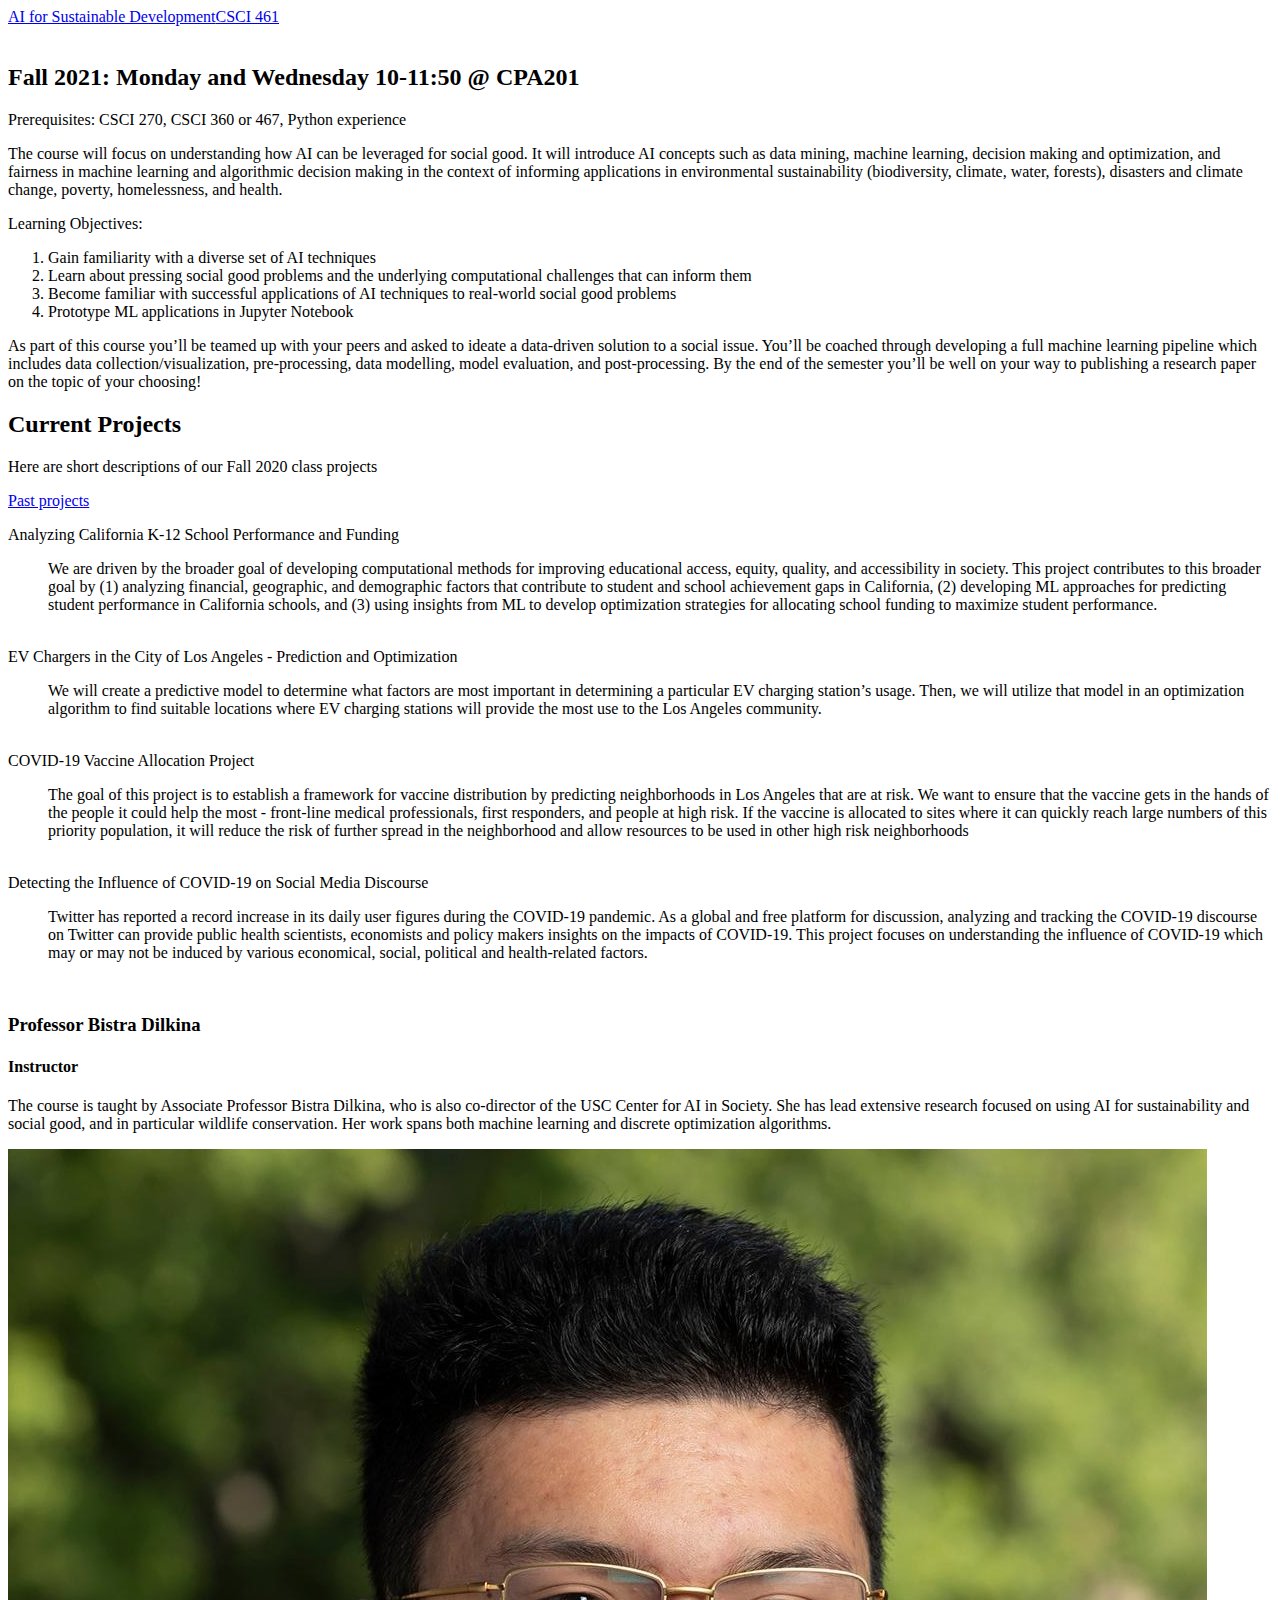
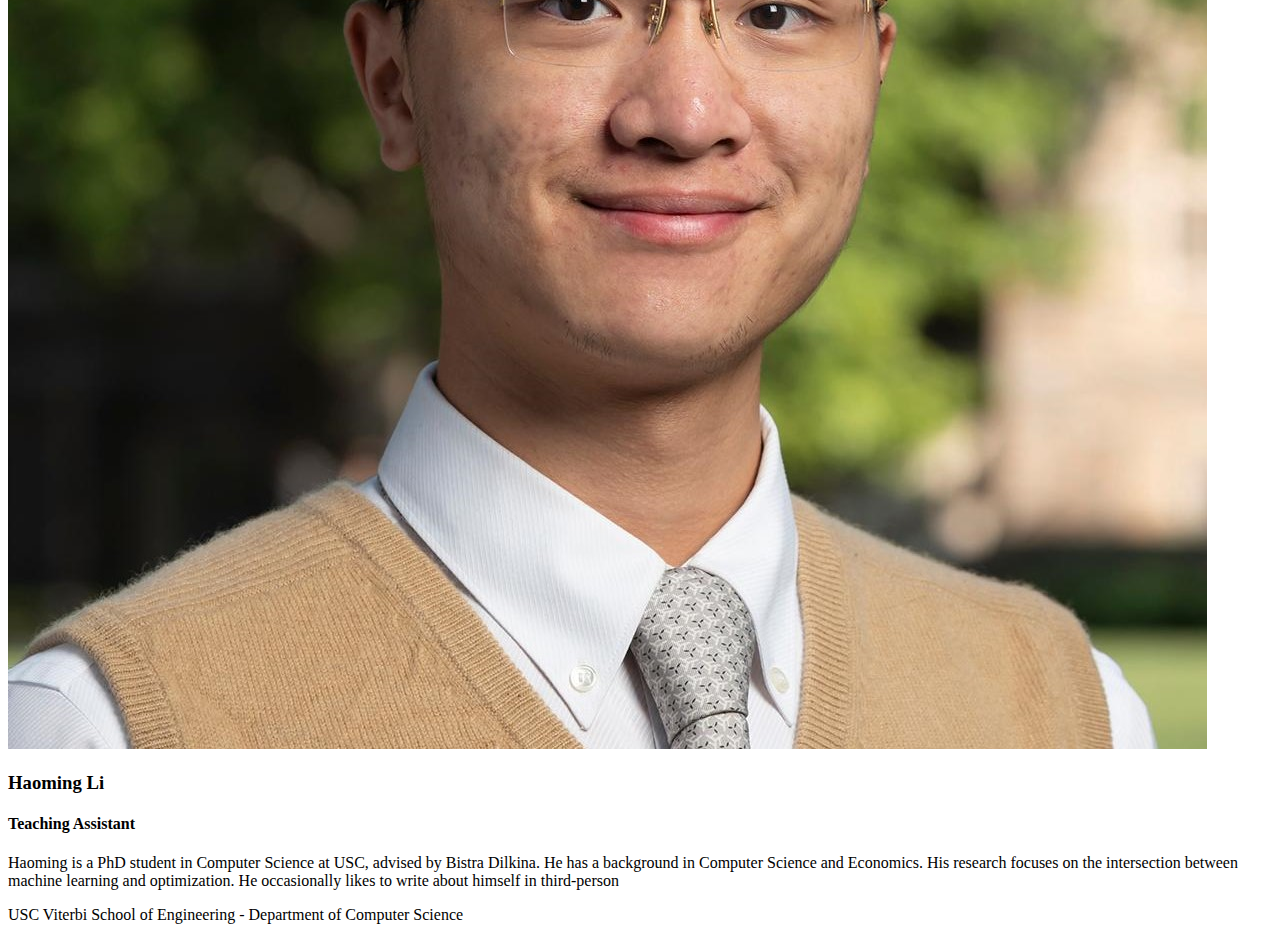
==== index.html @ c56ba280 "Update index.html" ====
<!DOCTYPE HTML>
<!--
	Caminar by TEMPLATED
	templated.co @templatedco
	Released for free under the Creative Commons Attribution 3.0 license (templated.co/license)
-->
<html>
	<head>
		<title>AI for Sustainable Development</title>
		<meta charset="utf-8" />
		<meta name="viewport" content="width=device-width, initial-scale=1" />
		<link rel="stylesheet" href="assets/css/main.css" />
		<link rel="icon" href="https://www.usc.edu/wp-content/themes/usc-homepage-2017/assets/images/favicon.ico?v=4.3.11" type="image/png" />
	</head>
	<body>

		<!-- Header -->
			<header id="header">
				<div class="logo"><a href="#">AI for Sustainable Development<span>CSCI 461</span></a></div>
			</header>

		<!-- Main -->
			<section id="main">
				<div class="inner">

				<!-- One -->
					<section id="one" class="wrapper style1">

						<div class="image fit flush">
							<img src="images/pic02.jpg" alt="" />
						</div>
						<header class="special">
							<h2>Fall 2021: Monday and Wednesday 10-11:50 &#64; CPA201</h2>
							<p>Prerequisites: CSCI 270, CSCI 360 or 467, Python experience</p>
						</header>
						<div class="content">
							<p>The course will focus on understanding how AI can be leveraged for social good. It will introduce AI concepts such as data mining, machine learning, decision making and optimization, and fairness in machine learning and algorithmic decision making in the context of informing applications in environmental sustainability (biodiversity, climate, water, forests), disasters and climate change, poverty, homelessness, and health. </p>
							<div>
								Learning Objectives:
								<ol>
									<li>Gain familiarity with a diverse set of AI techniques</li>
									<li>Learn about pressing social good problems and the underlying computational challenges that can inform them</li>
									<li>Become familiar with successful applications of AI techniques to real-world social good problems</li>
									<li>Prototype ML applications in Jupyter Notebook</li>
								</ol>
							</div>
							<p>As part of this course you’ll be teamed up with your peers and asked to ideate a data-driven solution to a social issue. You’ll be coached through developing a full machine learning pipeline which includes data collection/visualization, pre-processing, data modelling, model evaluation, and post-processing. By the end of the semester you’ll be well on your way to publishing a research paper on the topic of your choosing! </p>
<!-- 							<a href="https://forms.gle/Pb28NyKMxwe5iEVS7" class="button special">Request D-Clearance</a> -->
						</div>
					</section>

				<!-- Two -->
					<section id="two" class="wrapper style2">
						<header>
							<h2>Current Projects</h2>
							<p>Here are short descriptions of our Fall 2020 class projects</p>
							<p><a href='https://csci499.github.io/past_projects.html'>Past projects</a></p>
						</header>
<!-- 						<h4>Definition</h4> -->
						<dl>
							<dt>Analyzing California K-12 School Performance and Funding</dt>
							<dd>
								<p> We are driven by the
									broader goal of developing computational methods for improving educational access, equity, quality,
									and accessibility in society. This project contributes to this broader goal by (1) analyzing financial,
									geographic, and demographic factors that contribute to student and school achievement gaps in California, (2)
									developing ML approaches for predicting student performance in California schools, and (3) using insights from
									ML to develop optimization strategies for allocating school funding to maximize student performance.</p>
							</dd>
							<br>
							<dt>EV Chargers in the City of Los Angeles - Prediction and Optimization</dt>
							<dd>
								<p>We will create a predictive model to determine what factors are most important in determining a
									particular EV charging station’s usage. Then, we will utilize that model in an optimization algorithm to
									find suitable locations where EV charging stations will provide the most use to the Los Angeles
									community.</p>
							</dd>
							<br>
							<dt>COVID-19 Vaccine Allocation Project</dt>
							<dd>
								<p>The goal of this project is to establish a framework for vaccine distribution by predicting
									neighborhoods in Los Angeles that are at risk. We want to ensure that the vaccine gets in the
									hands of the people it could help the most - front-line medical professionals, first responders, and
									people at high risk. If the vaccine is allocated to sites where it can quickly reach large numbers
									of this priority population, it will reduce the risk of further spread in the neighborhood and allow
									resources to be used in other high risk neighborhoods</p>
							</dd>
							<br>
							<dt>Detecting the Influence of COVID-19 on Social Media Discourse</dt>
							<dd>
								<p>Twitter has reported a record increase in its daily user figures during the COVID-19
									pandemic. As a global and free platform for discussion, analyzing and tracking the
									COVID-19 discourse on Twitter can provide public health scientists, economists and policy
									makers insights on the impacts of COVID-19. This project focuses on understanding the influence of COVID-19 which may or may not be
									induced by various economical, social, political and health-related factors.</p>
							</dd>
						</dl>
					</section>

				<!-- Three -->
					<section id="three" class="wrapper">
						<div class="spotlight">
							<div class="image flush"><img src="images/pic06.jpg" alt="" /></div>
							<div class="inner">
								<h3>Professor Bistra Dilkina</h3>
								<h4>Instructor</h4>
								<p>The course is taught by Associate Professor Bistra Dilkina, who is also co-director of the USC Center for AI in Society. She has lead extensive research focused on using AI for sustainability and social good, and in particular wildlife conservation. Her work spans both machine learning and discrete optimization algorithms.</p>
							</div>
						</div>
						<div class="spotlight alt">
							<div class="image flush"><img src="images/haoming.jpg" alt="" /></div>
							<div  class="inner">
								<h3>Haoming Li</h3>
								<h4>Teaching Assistant</h4>
								<p>Haoming is a PhD student in Computer Science at USC, advised by Bistra Dilkina. He has a background in Computer Science and Economics. His research focuses on the intersection between machine learning and optimization. He occasionally likes to write about himself in third-person</p>
							</div>
						</div>
					</section>

				</div>
			</section>

		<!-- Footer -->
			<footer id="footer">
				<div class="container">
					<ul class="icons">
						<!-- <li><a href="#" class="icon fa-twitter"><span class="label">Twitter</span></a></li>
						<li><a href="#" class="icon fa-facebook"><span class="label">Facebook</span></a></li>
						<li><a href="#" class="icon fa-instagram"><span class="label">Instagram</span></a></li>
						<li><a href="#" class="icon fa-envelope-o"><span class="label">Email</span></a></li> -->
					</ul>
				</div>
				<div class="copyright">
					USC Viterbi School of Engineering - Department of Computer Science
				</div>
			</footer>

		<!-- Scripts -->
			<script src="assets/js/jquery.min.js"></script>
			<script src="assets/js/jquery.poptrox.min.js"></script>
			<script src="assets/js/skel.min.js"></script>
			<script src="assets/js/util.js"></script>
			<script src="assets/js/main.js"></script>

	</body>
</html>
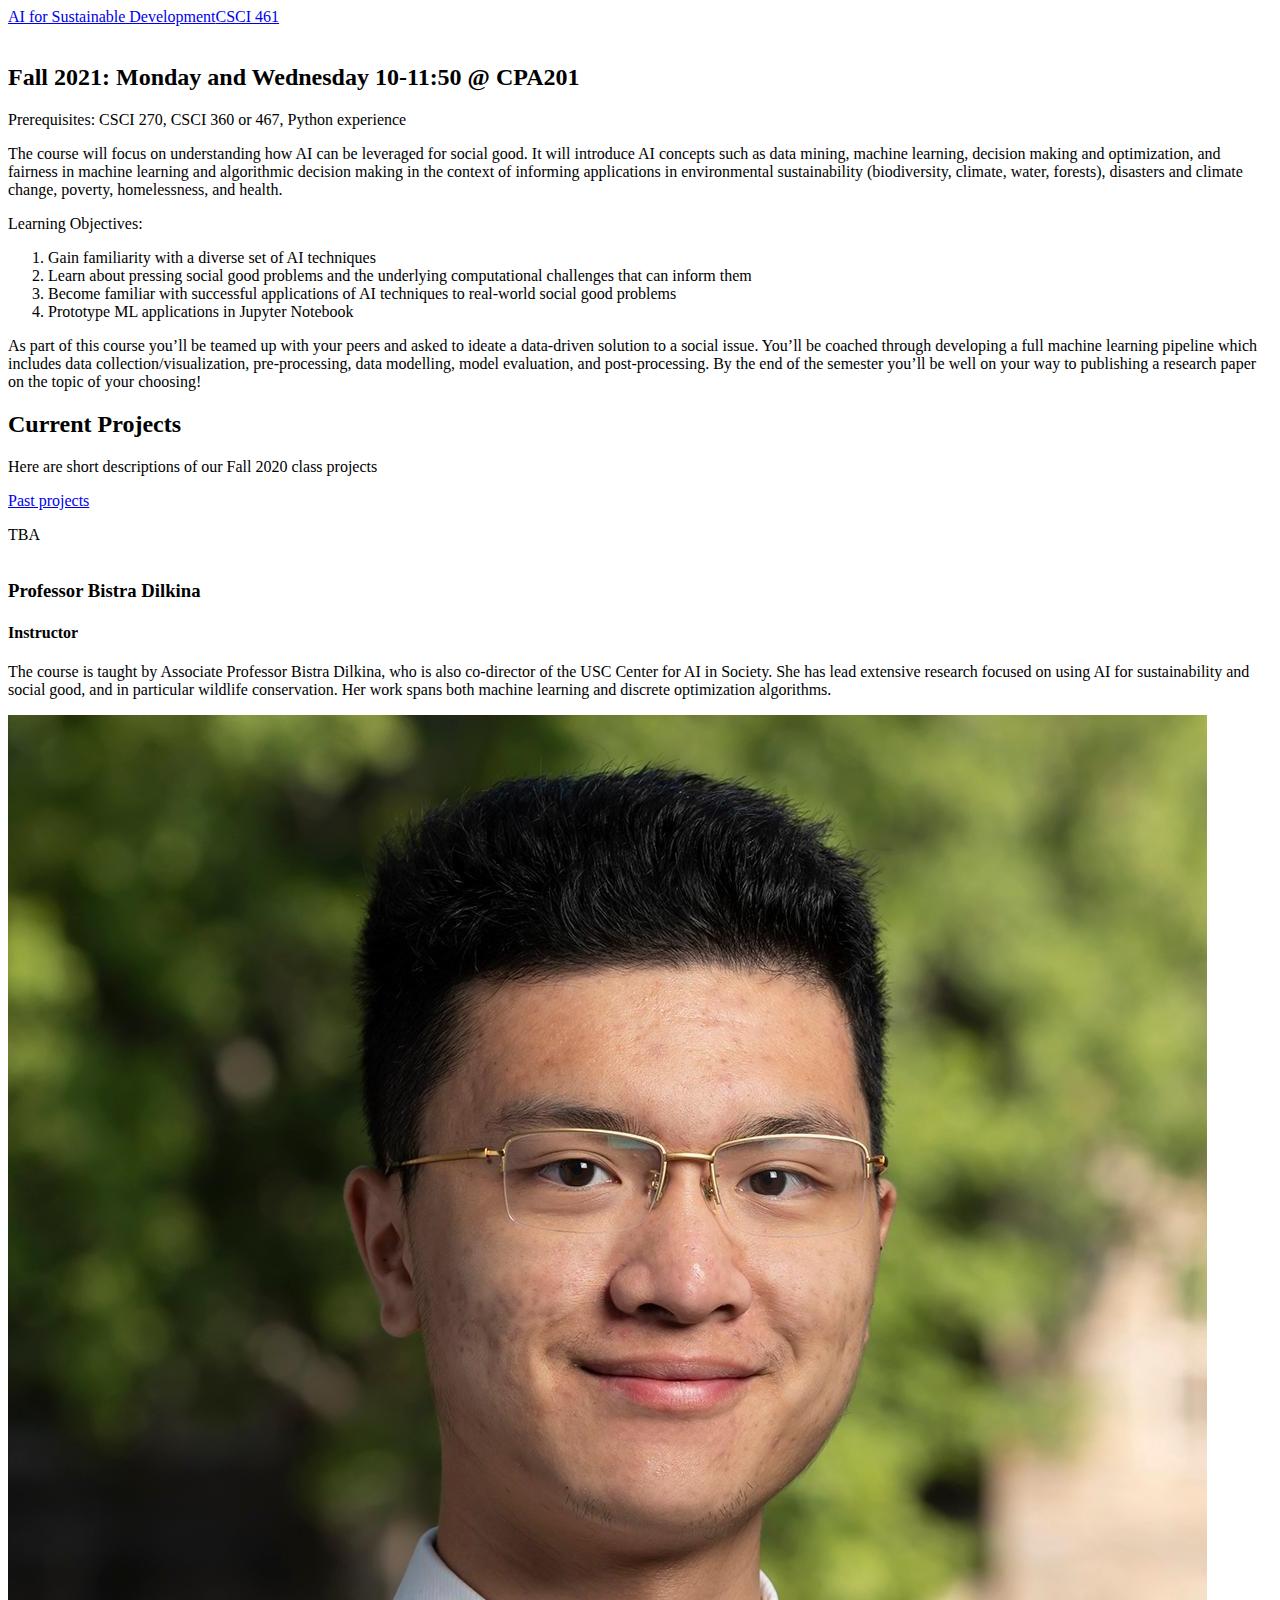
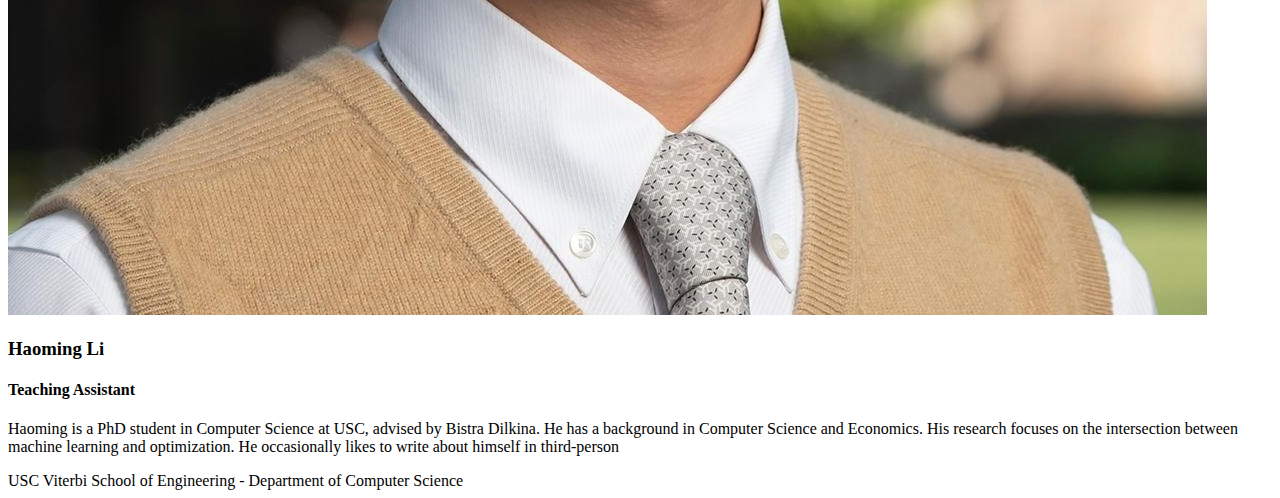
==== commit f489a6ad: "Update index.html" ====
--- a/index.html
+++ b/index.html
@@ -54,10 +54,12 @@
 						<header>
 							<h2>Current Projects</h2>
 							<p>Here are short descriptions of our Fall 2020 class projects</p>
-							<p><a href='https://csci499.github.io/past_projects.html'>Past projects</a></p>
+							<p><a href='./past_projects.html'>Past projects</a></p>
 						</header>
+						
+						TBA
 <!-- 						<h4>Definition</h4> -->
-						<dl>
+<!-- 						<dl>
 							<dt>Analyzing California K-12 School Performance and Funding</dt>
 							<dd>
 								<p> We are driven by the
@@ -94,7 +96,7 @@
 									makers insights on the impacts of COVID-19. This project focuses on understanding the influence of COVID-19 which may or may not be
 									induced by various economical, social, political and health-related factors.</p>
 							</dd>
-						</dl>
+						</dl> -->
 					</section>
 
 				<!-- Three -->
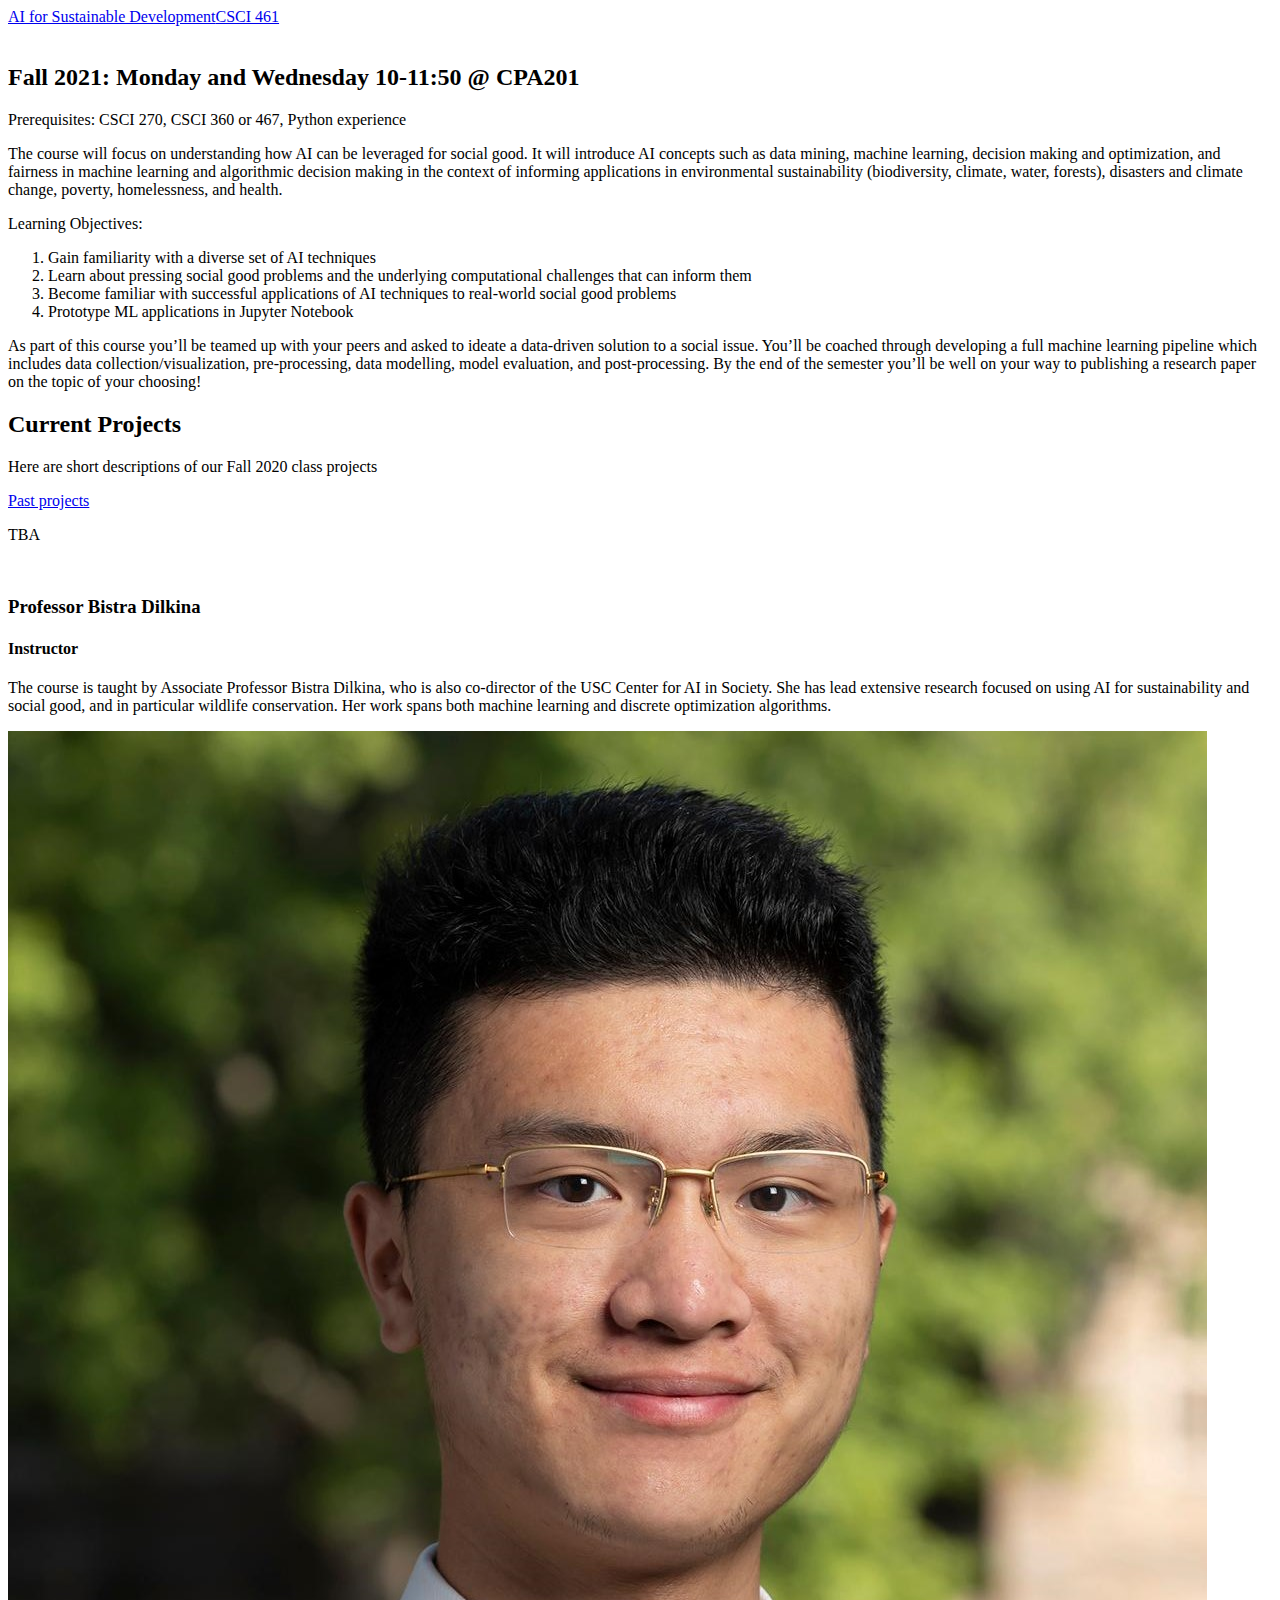
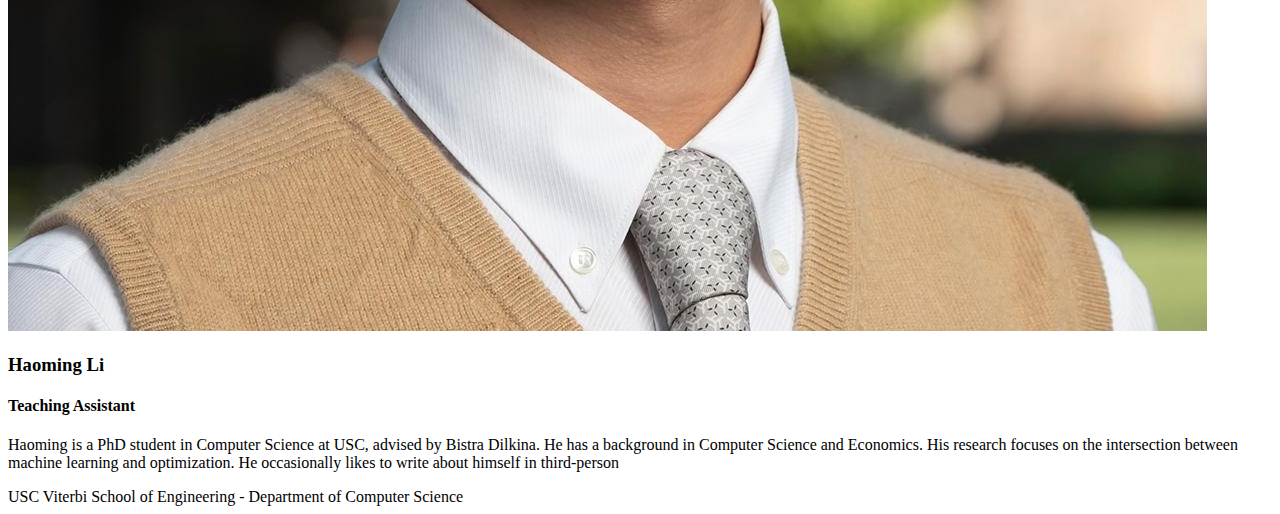
==== commit 91d08fac: "Update index.html" ====
--- a/index.html
+++ b/index.html
@@ -56,12 +56,11 @@
 							<p>Here are short descriptions of our Fall 2020 class projects</p>
 							<p><a href='./past_projects.html'>Past projects</a></p>
 						</header>
-						
-						TBA
+
 <!-- 						<h4>Definition</h4> -->
-<!-- 						<dl>
-							<dt>Analyzing California K-12 School Performance and Funding</dt>
-							<dd>
+ 						<dl>
+							<dt>TBA</dt>
+<!-- 							<dd>
 								<p> We are driven by the
 									broader goal of developing computational methods for improving educational access, equity, quality,
 									and accessibility in society. This project contributes to this broader goal by (1) analyzing financial,
@@ -95,8 +94,8 @@
 									COVID-19 discourse on Twitter can provide public health scientists, economists and policy
 									makers insights on the impacts of COVID-19. This project focuses on understanding the influence of COVID-19 which may or may not be
 									induced by various economical, social, political and health-related factors.</p>
-							</dd>
-						</dl> -->
+							</dd> -->
+						</dl>
 					</section>
 
 				<!-- Three -->
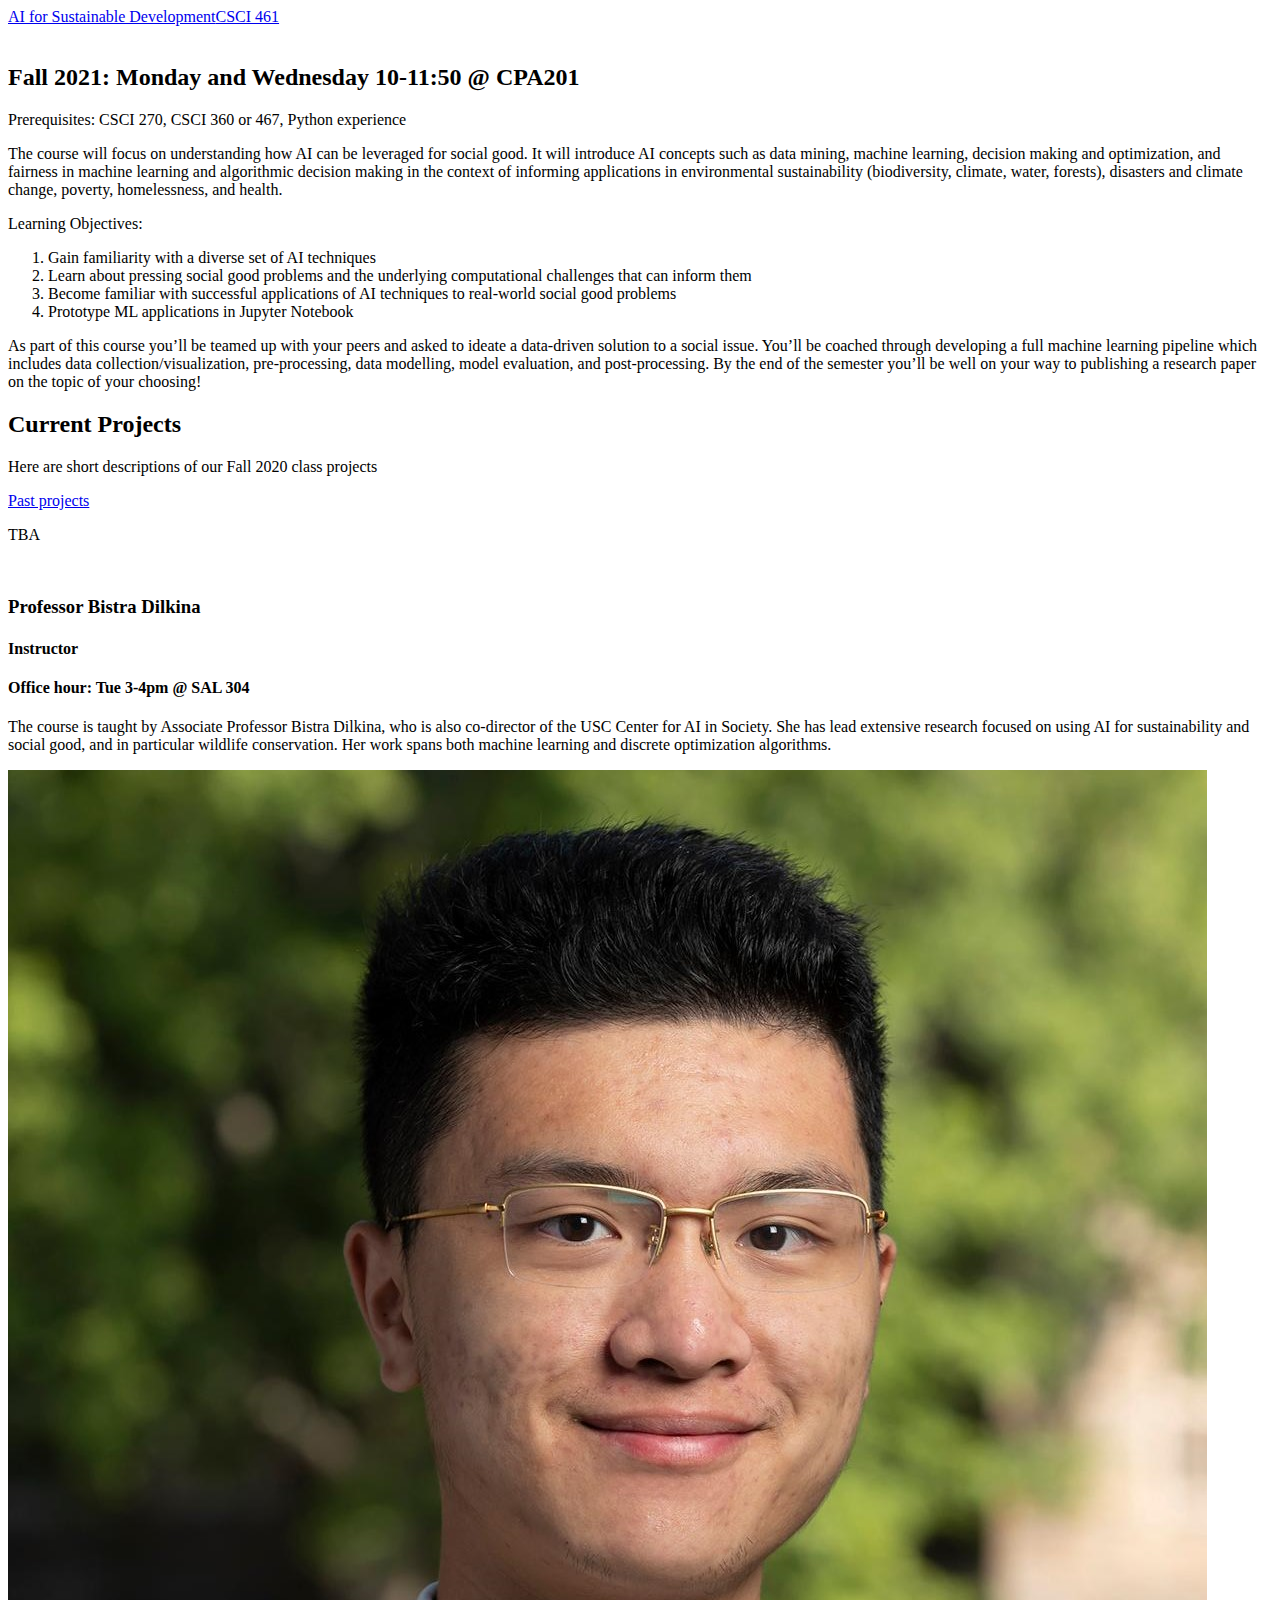
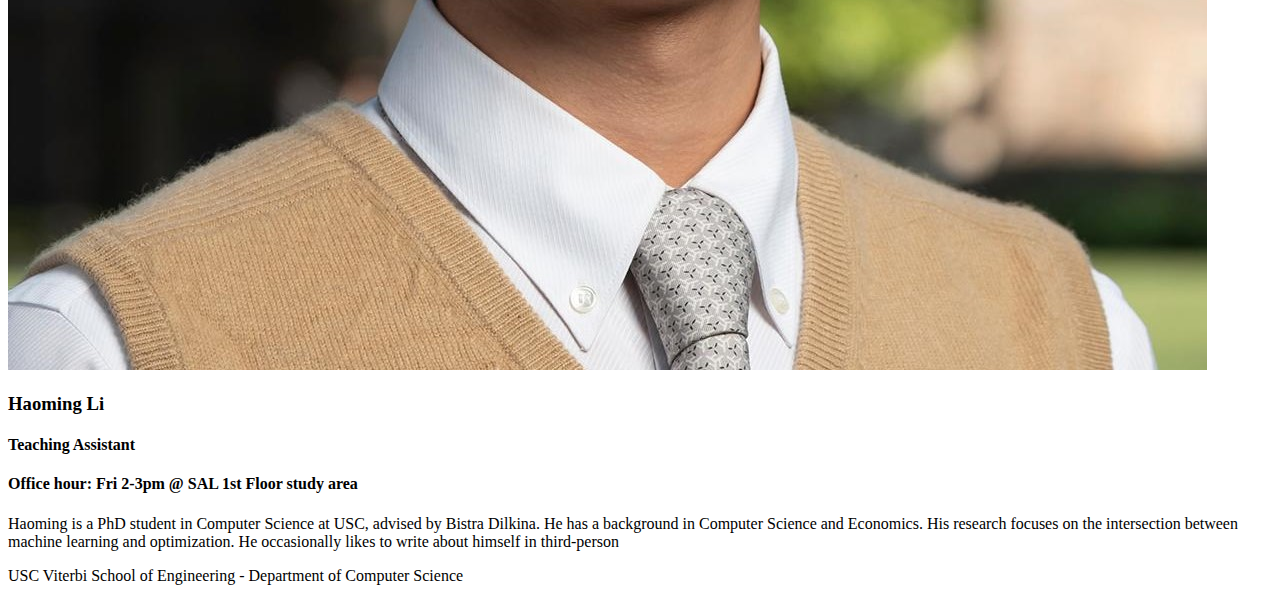
==== commit 91de9cb9: "Update index.html" ====
--- a/index.html
+++ b/index.html
@@ -105,6 +105,7 @@
 							<div class="inner">
 								<h3>Professor Bistra Dilkina</h3>
 								<h4>Instructor</h4>
+								<h4>Office hour: Tue 3-4pm &#64; SAL 304</h4>
 								<p>The course is taught by Associate Professor Bistra Dilkina, who is also co-director of the USC Center for AI in Society. She has lead extensive research focused on using AI for sustainability and social good, and in particular wildlife conservation. Her work spans both machine learning and discrete optimization algorithms.</p>
 							</div>
 						</div>
@@ -113,6 +114,7 @@
 							<div  class="inner">
 								<h3>Haoming Li</h3>
 								<h4>Teaching Assistant</h4>
+								<h4>Office hour: Fri 2-3pm &#64; SAL 1st Floor study area</h4>
 								<p>Haoming is a PhD student in Computer Science at USC, advised by Bistra Dilkina. He has a background in Computer Science and Economics. His research focuses on the intersection between machine learning and optimization. He occasionally likes to write about himself in third-person</p>
 							</div>
 						</div>
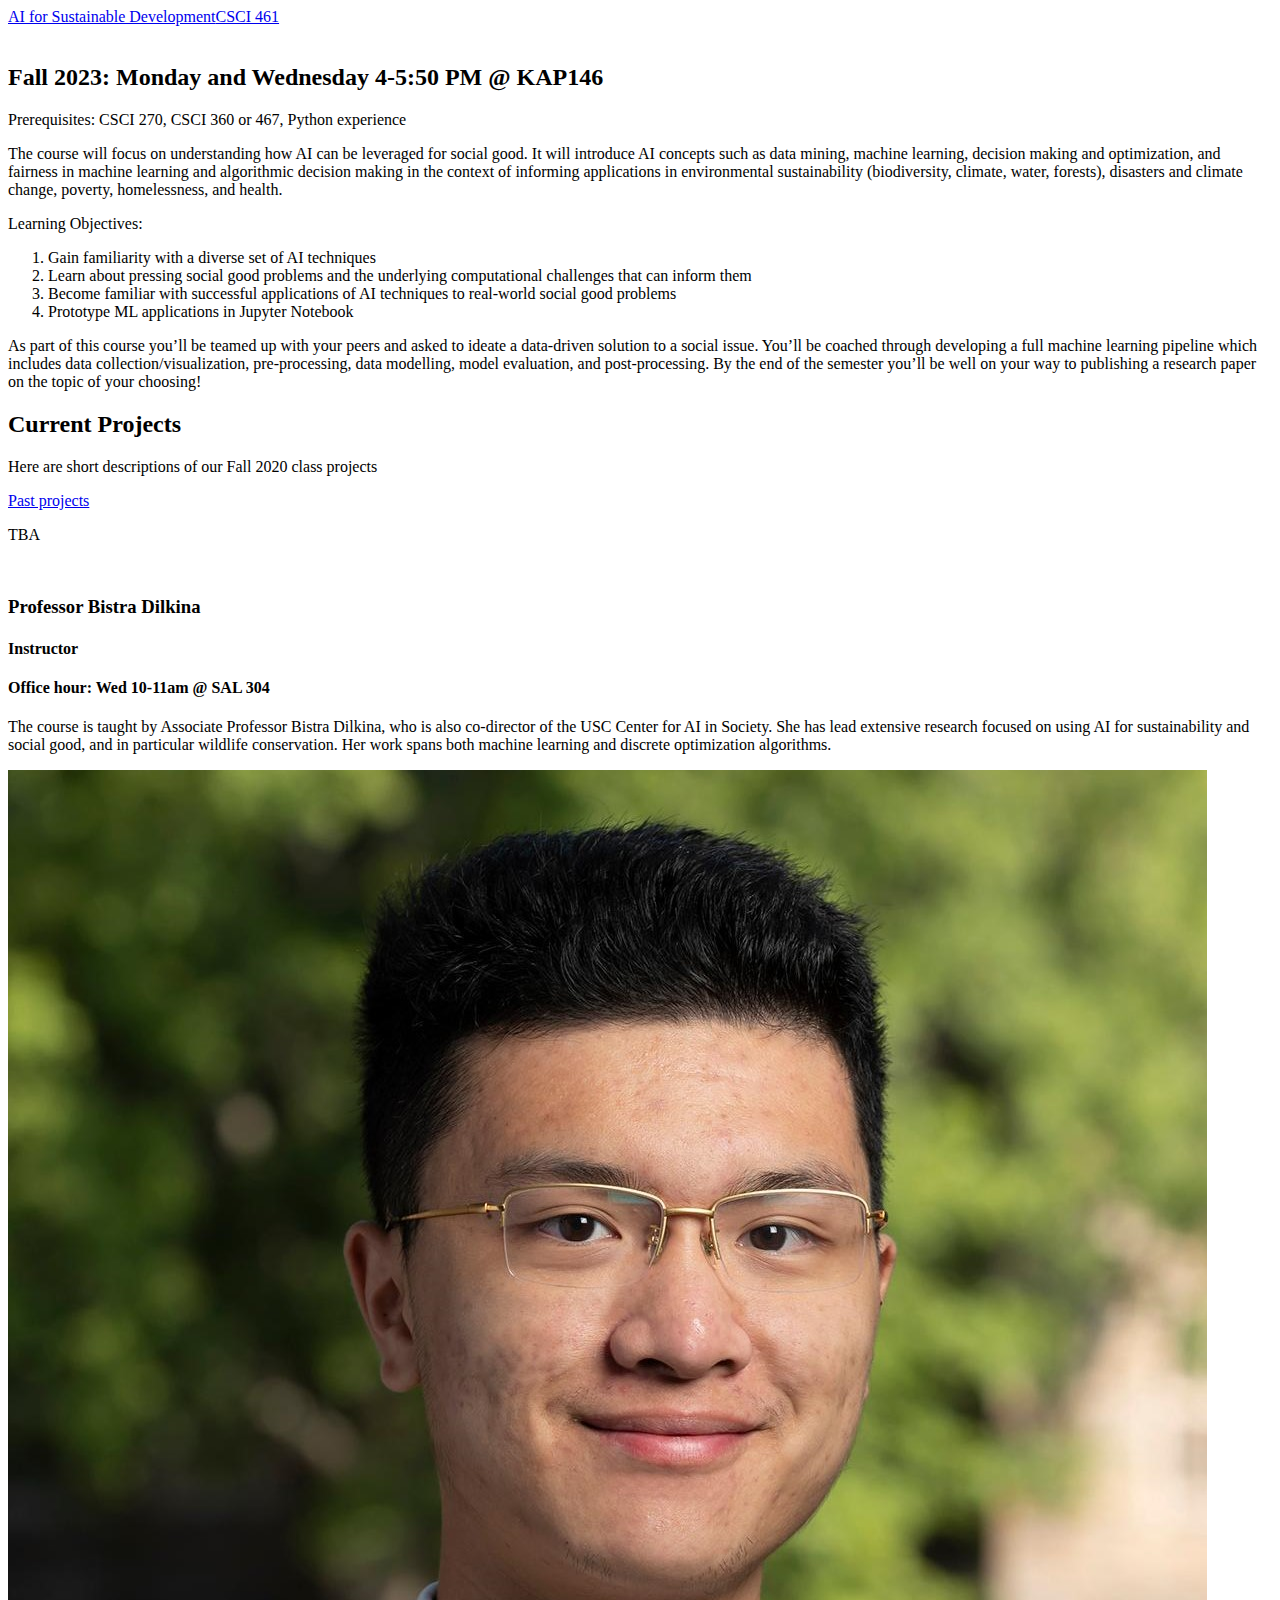
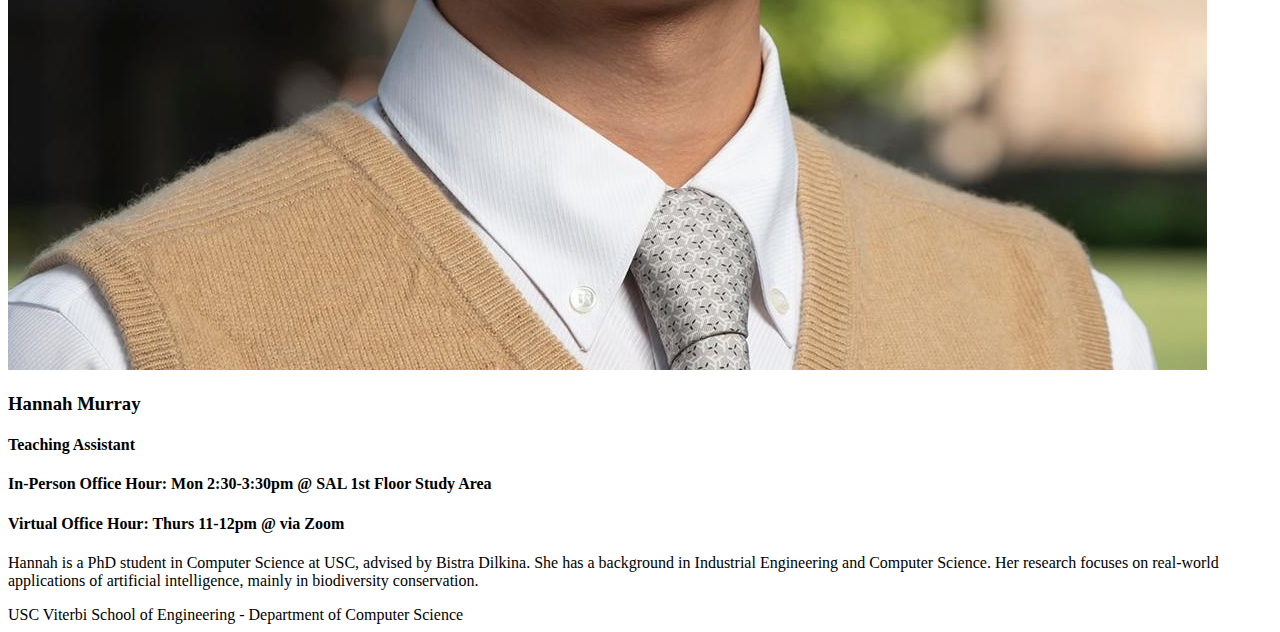
==== commit 1704eec9: "Update index.html" ====
--- a/index.html
+++ b/index.html
@@ -30,7 +30,7 @@
 							<img src="images/pic02.jpg" alt="" />
 						</div>
 						<header class="special">
-							<h2>Fall 2021: Monday and Wednesday 10-11:50 &#64; CPA201</h2>
+							<h2>Fall 2023: Monday and Wednesday 4-5:50 PM &#64; KAP146</h2>
 							<p>Prerequisites: CSCI 270, CSCI 360 or 467, Python experience</p>
 						</header>
 						<div class="content">
@@ -105,17 +105,18 @@
 							<div class="inner">
 								<h3>Professor Bistra Dilkina</h3>
 								<h4>Instructor</h4>
-								<h4>Office hour: Tue 3-4pm &#64; SAL 304</h4>
+								<h4>Office hour: Wed 10-11am &#64; SAL 304</h4>
 								<p>The course is taught by Associate Professor Bistra Dilkina, who is also co-director of the USC Center for AI in Society. She has lead extensive research focused on using AI for sustainability and social good, and in particular wildlife conservation. Her work spans both machine learning and discrete optimization algorithms.</p>
 							</div>
 						</div>
 						<div class="spotlight alt">
 							<div class="image flush"><img src="images/haoming.jpg" alt="" /></div>
 							<div  class="inner">
-								<h3>Haoming Li</h3>
+								<h3>Hannah Murray</h3>
 								<h4>Teaching Assistant</h4>
-								<h4>Office hour: Fri 2-3pm &#64; SAL 1st Floor study area</h4>
-								<p>Haoming is a PhD student in Computer Science at USC, advised by Bistra Dilkina. He has a background in Computer Science and Economics. His research focuses on the intersection between machine learning and optimization. He occasionally likes to write about himself in third-person</p>
+								<h4>In-Person Office Hour: Mon 2:30-3:30pm &#64; SAL 1st Floor Study Area</h4>
+								<h4>Virtual Office Hour: Thurs 11-12pm &#64; via Zoom</h4>
+								<p>Hannah is a PhD student in Computer Science at USC, advised by Bistra Dilkina. She has a background in Industrial Engineering and Computer Science. Her research focuses on real-world applications of artificial intelligence, mainly in biodiversity conservation.</p>
 							</div>
 						</div>
 					</section>
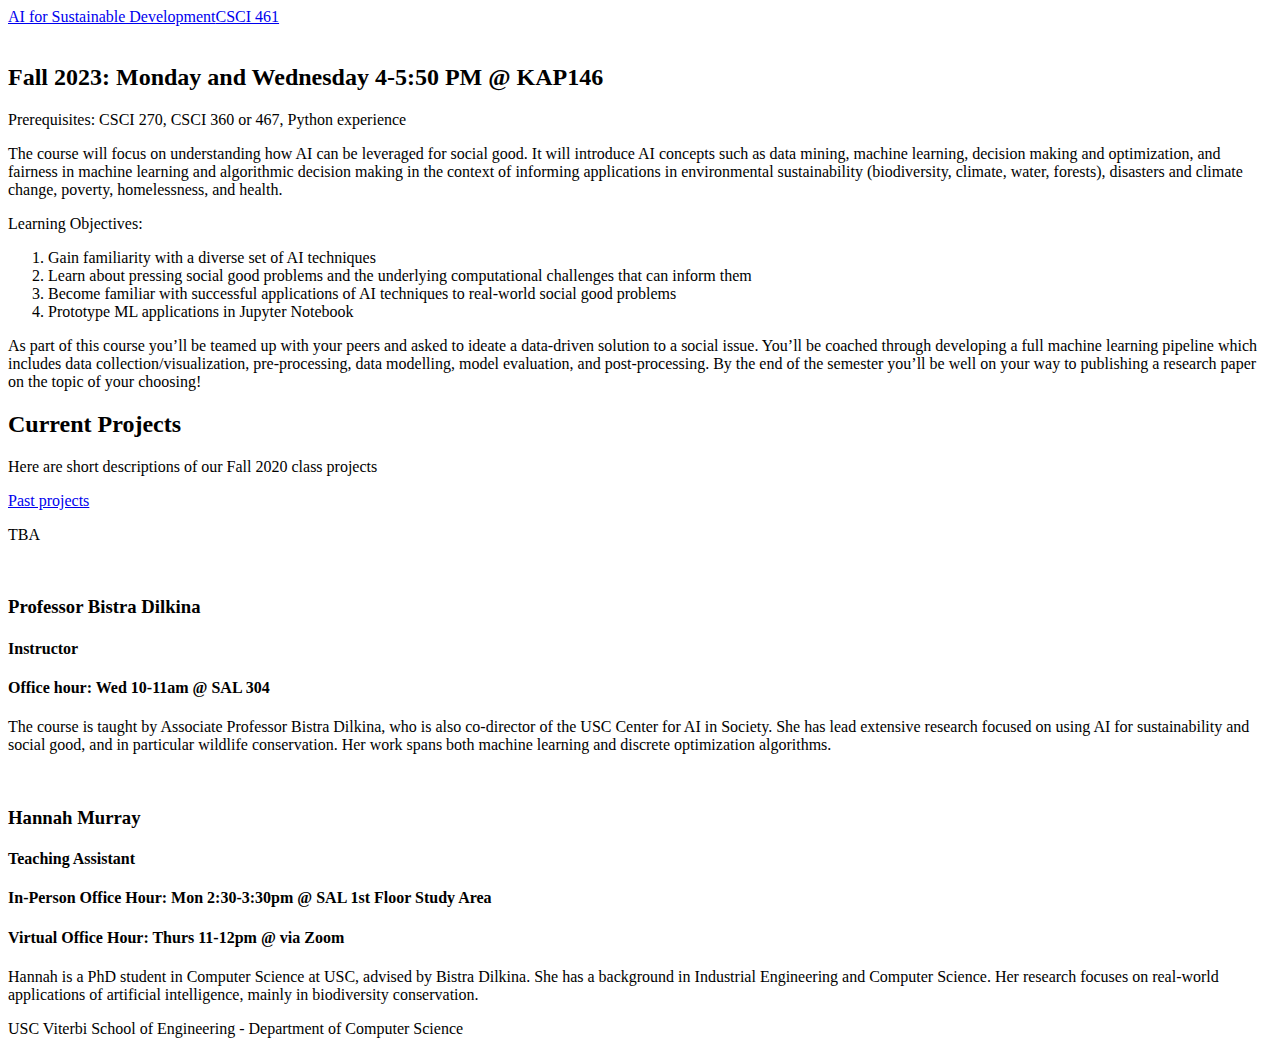
==== commit cece213a: "Update index.html" ====
--- a/index.html
+++ b/index.html
@@ -110,7 +110,7 @@
 							</div>
 						</div>
 						<div class="spotlight alt">
-							<div class="image flush"><img src="images/haoming.jpg" alt="" /></div>
+							<div class="image flush"><img src="images/hannah.jpg" alt="" /></div>
 							<div  class="inner">
 								<h3>Hannah Murray</h3>
 								<h4>Teaching Assistant</h4>
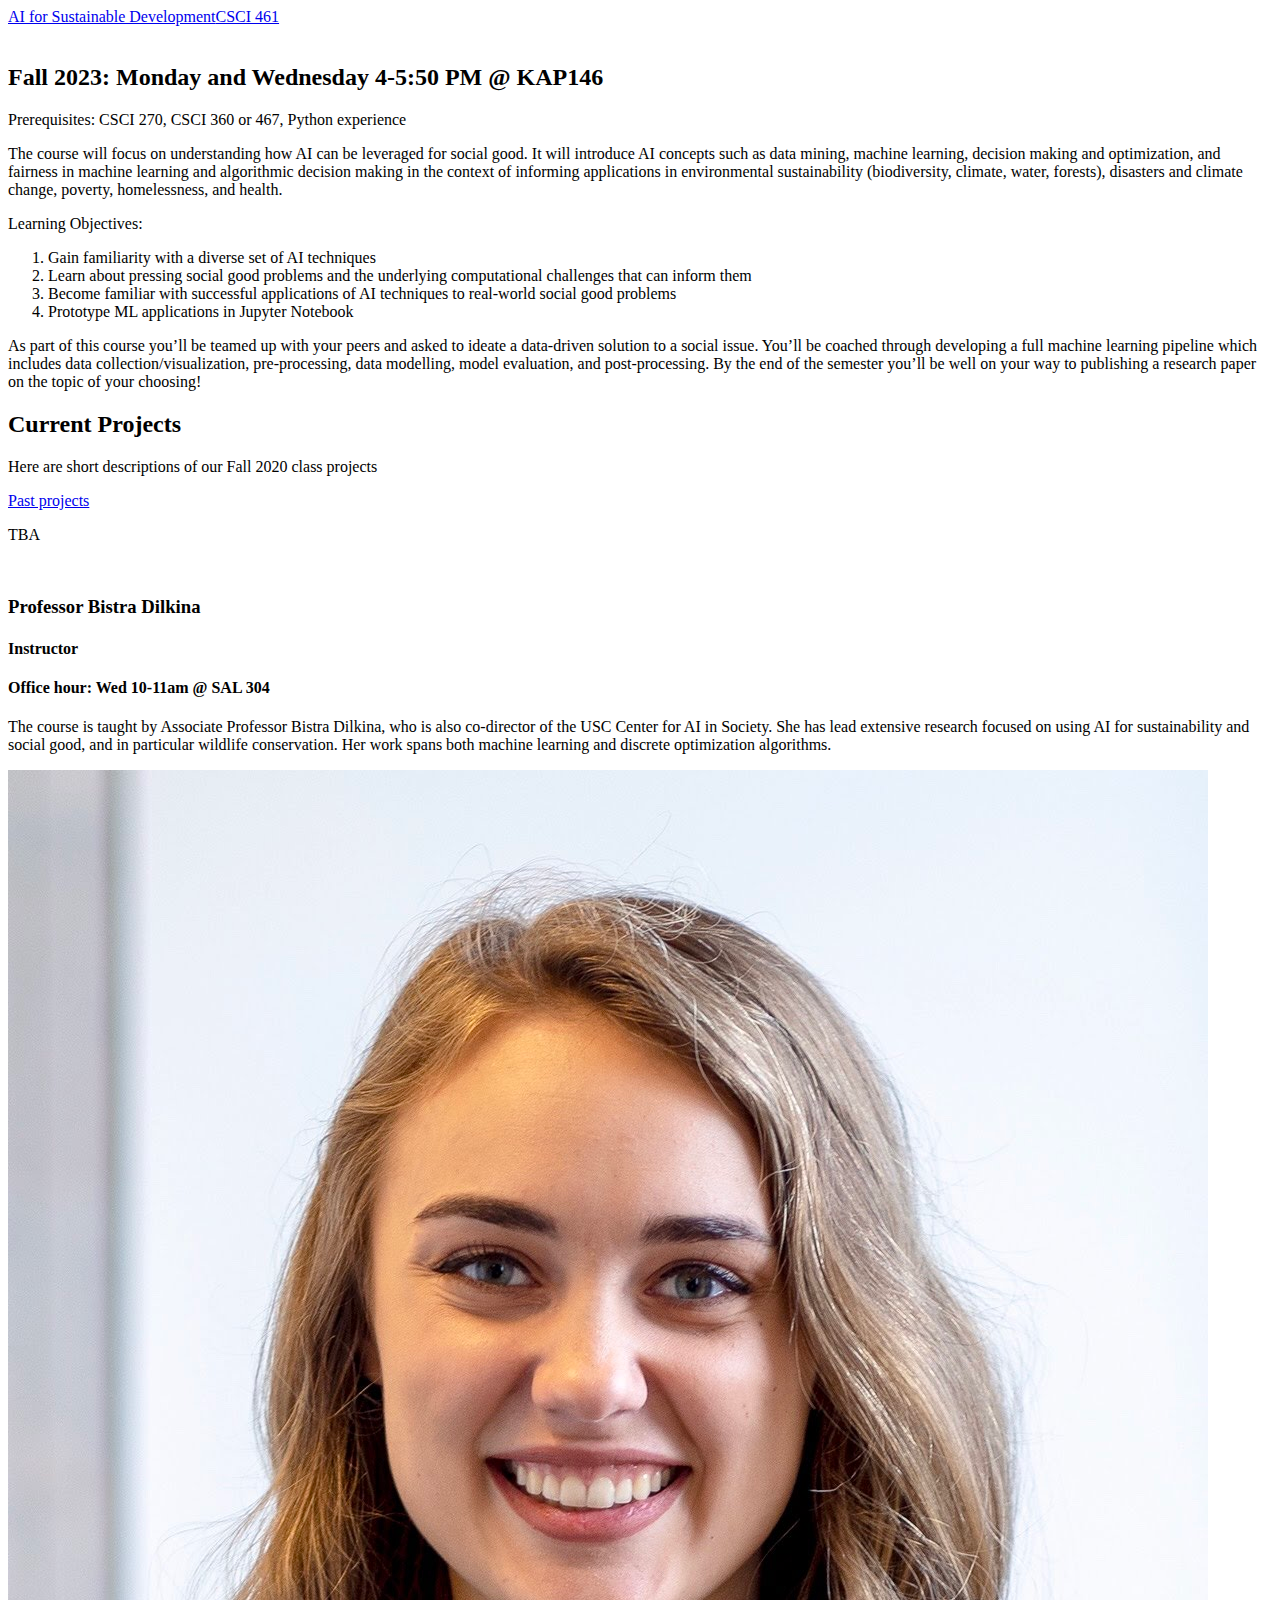
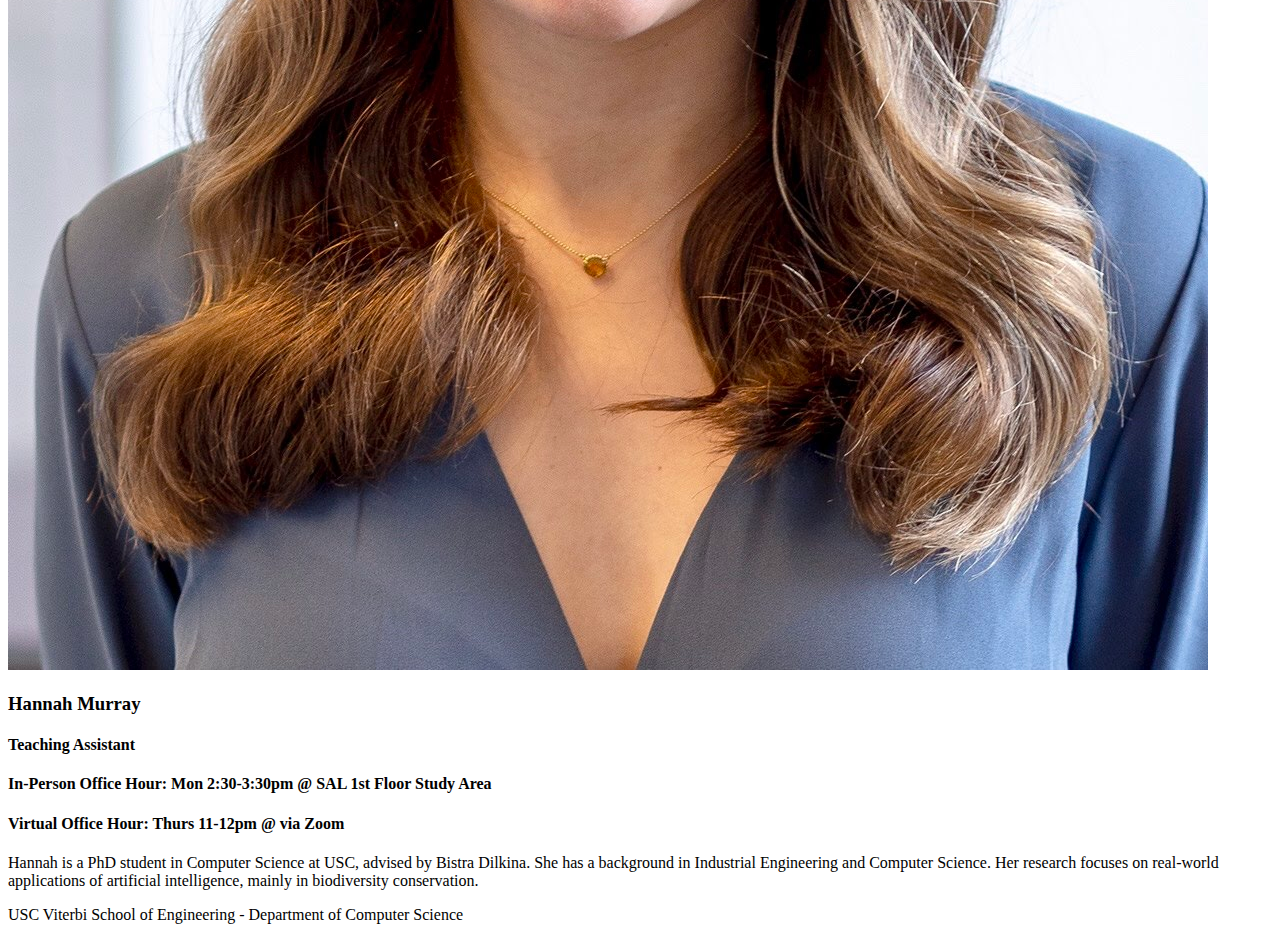
==== commit 96a2b941: "Update index.html" ====
--- a/index.html
+++ b/index.html
@@ -110,7 +110,7 @@
 							</div>
 						</div>
 						<div class="spotlight alt">
-							<div class="image flush"><img src="images/hannah.jpg" alt="" /></div>
+							<div class="image flush"><img src="images/hannah.JPG" alt="" /></div>
 							<div  class="inner">
 								<h3>Hannah Murray</h3>
 								<h4>Teaching Assistant</h4>
